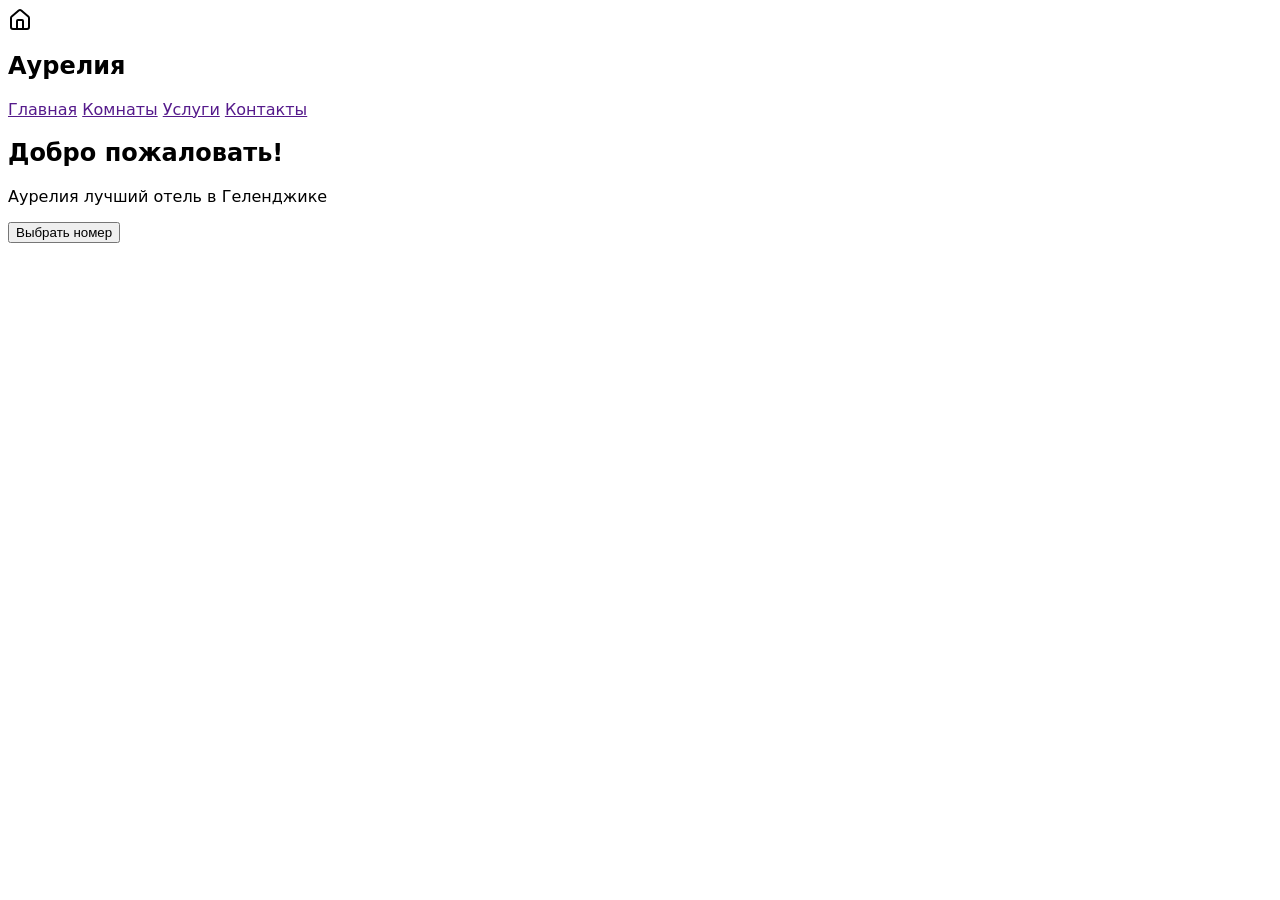
==== index.html @ bdc4d73b "Первый коммит" ====
<html>
    <head>
        <title>Аурелия</title>
        <link rel="stylesheet" href="style.css">
    </head>
    <body>
        <header>
            <div>
                <svg xmlns="http://www.w3.org/2000/svg" width="24" height="24" viewBox="0 0 24 24" fill="none" stroke="currentColor" stroke-width="2" stroke-linecap="round" stroke-linejoin="round" class="lucide lucide-house w-5 h-5 text-primary-foreground"><path d="M15 21v-8a1 1 0 0 0-1-1h-4a1 1 0 0 0-1 1v8"></path><path d="M3 10a2 2 0 0 1 .709-1.528l7-5.999a2 2 0 0 1 2.582 0l7 5.999A2 2 0 0 1 21 10v9a2 2 0 0 1-2 2H5a2 2 0 0 1-2-2z"></path></svg>
                <h2>Аурелия</h2>
            </div>
            <nav>
                <a href="">Главная</a>
                <a href="">Комнаты</a>
                <a href="">Услуги</a>
                <a href="">Контакты</a>
            </nav>
        </header>
        <main>
            <section class="cover">
                <h1>Добро пожаловать!</h1>
                <p>Аурелия лучший отель в Геленджике</p>
                <button>Выбрать номер</button>
            </section>
        </main>
        <footer>

        </footer>
    </body>
    <script src="script.js"></script>
</html>
---- style.css ----
body {
    font-family: ui-sans-serif, system-ui, sans-serif, "Apple Color Emoji", "Segoe UI Emoji", "Segoe UI Symbol", "Noto Color Emoji";
}
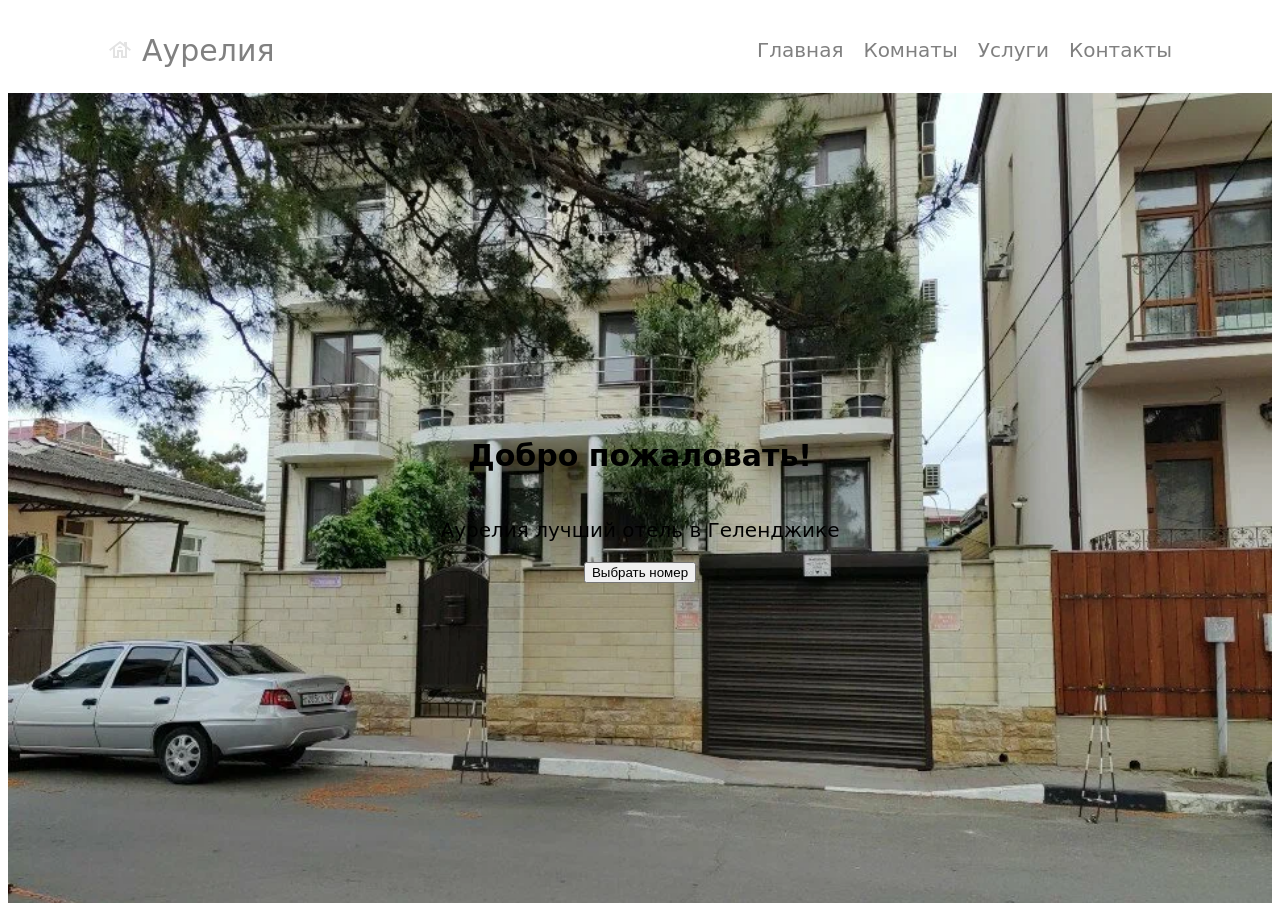
==== commit a8d4c886: "Обложка" ====
--- a/index.html
+++ b/index.html
@@ -6,7 +6,7 @@
     <body>
         <header>
             <div>
-                <svg xmlns="http://www.w3.org/2000/svg" width="24" height="24" viewBox="0 0 24 24" fill="none" stroke="currentColor" stroke-width="2" stroke-linecap="round" stroke-linejoin="round" class="lucide lucide-house w-5 h-5 text-primary-foreground"><path d="M15 21v-8a1 1 0 0 0-1-1h-4a1 1 0 0 0-1 1v8"></path><path d="M3 10a2 2 0 0 1 .709-1.528l7-5.999a2 2 0 0 1 2.582 0l7 5.999A2 2 0 0 1 21 10v9a2 2 0 0 1-2 2H5a2 2 0 0 1-2-2z"></path></svg>
+                <img src="src/home.svg" alt="">
                 <h2>Аурелия</h2>
             </div>
             <nav>
--- a/style.css
+++ b/style.css
@@ -1,3 +1,41 @@
 body {
     font-family: ui-sans-serif, system-ui, sans-serif, "Apple Color Emoji", "Segoe UI Emoji", "Segoe UI Symbol", "Noto Color Emoji";
+    font-size: 20px;
+}
+
+header, nav, header div, .cover {
+    display: flex;
+    justify-content: space-between;
+    align-items: center;
+}
+
+header {
+    background-color: white;
+    padding: 0px 100px;
+}
+
+nav {
+    gap: 1em;
+}
+
+nav a {
+    color: gray;
+    text-decoration: none;
+}
+
+header div {
+    gap: 0.5em;
+}
+
+header h2 {
+    font-weight: 300;
+    color: grey;
+}
+
+.cover {
+    justify-content: center;
+    flex-direction: column;
+    height: 90vh;
+    background: url('src/XXXL\ \(4\).webp');
+    background-size: cover;
 }
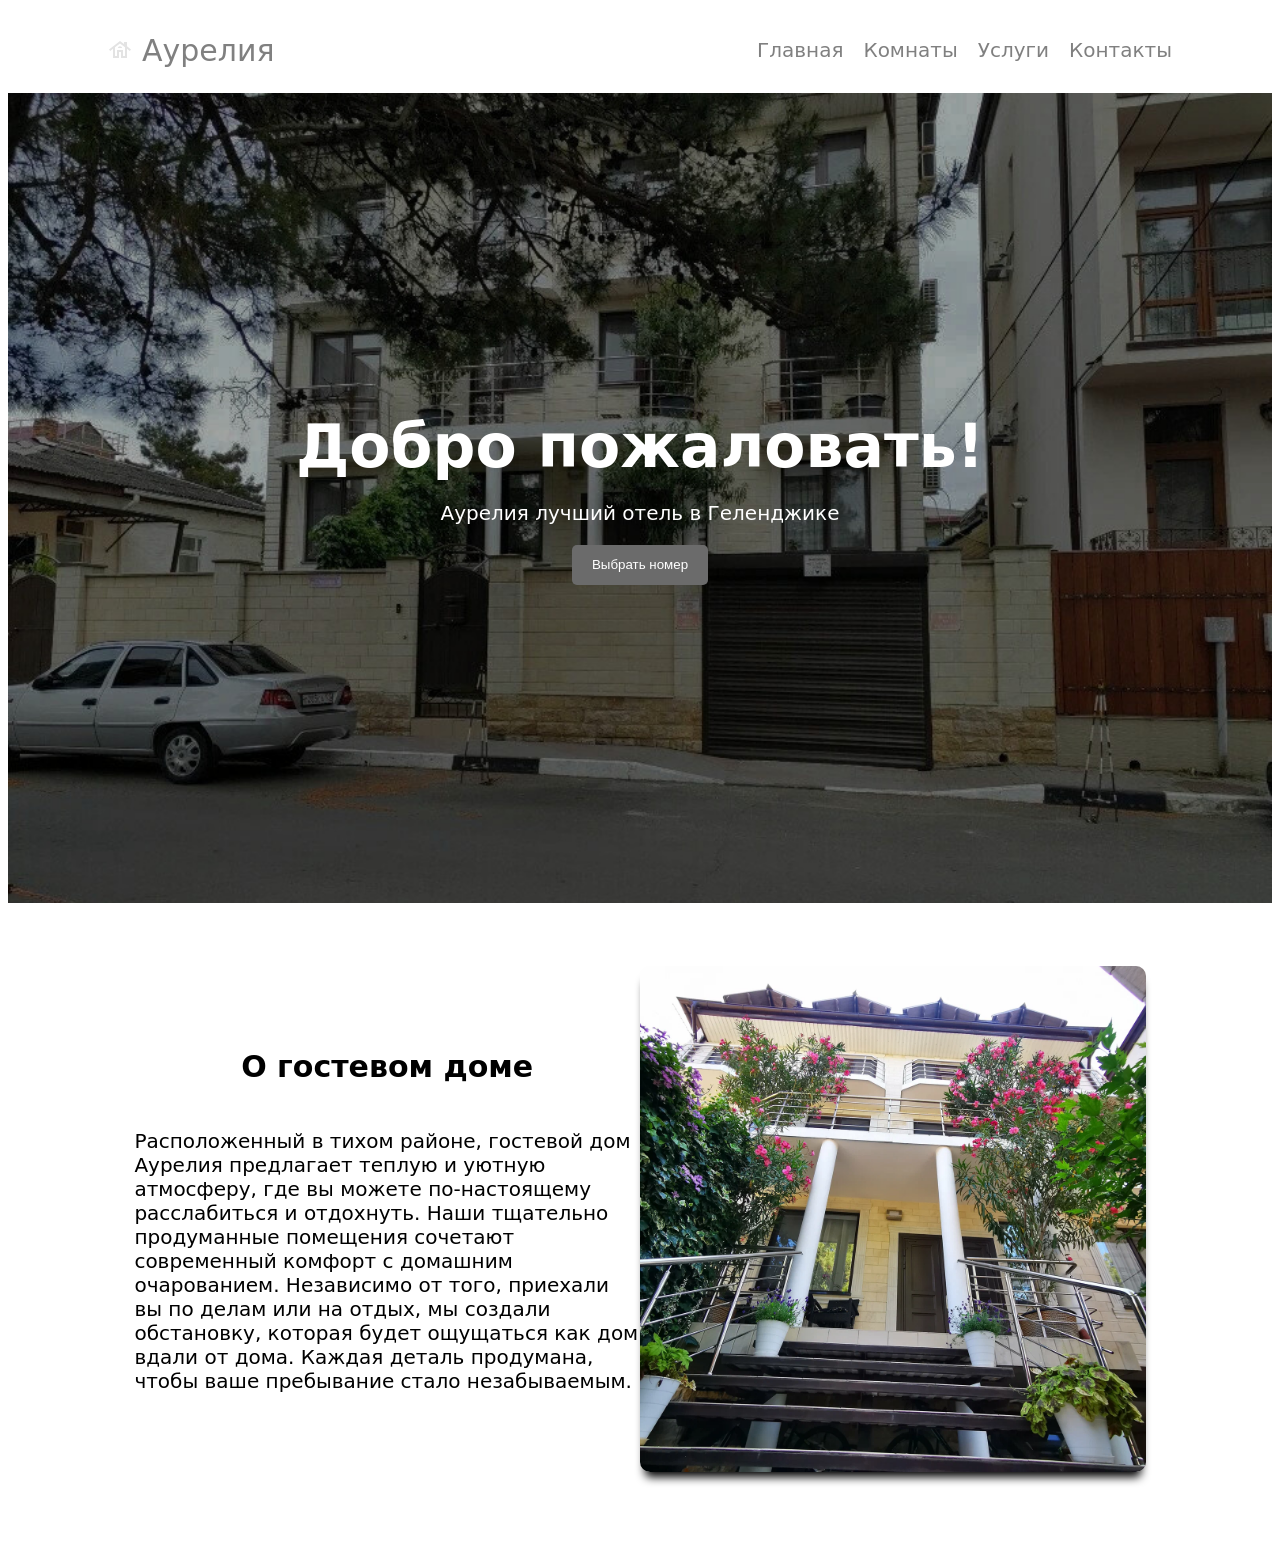
==== commit 3a7c7da8: "Добавил src и описание" ====
--- a/index.html
+++ b/index.html
@@ -4,12 +4,12 @@
         <link rel="stylesheet" href="style.css">
     </head>
     <body>
-        <header>
-            <div>
+        <header class="flex">
+            <div class="flex">
                 <img src="src/home.svg" alt="">
                 <h2>Аурелия</h2>
             </div>
-            <nav>
+            <nav class="flex">
                 <a href="">Главная</a>
                 <a href="">Комнаты</a>
                 <a href="">Услуги</a>
@@ -17,14 +17,23 @@
             </nav>
         </header>
         <main>
-            <section class="cover">
+            <section class="cover flex">
+
                 <h1>Добро пожаловать!</h1>
                 <p>Аурелия лучший отель в Геленджике</p>
                 <button>Выбрать номер</button>
             </section>
+            <section class="flex about">
+                <div class="flex">
+                    <h1>О гостевом доме</h1>
+                    <p>Расположенный в тихом районе, гостевой дом Аурелия предлагает теплую и уютную атмосферу, где вы можете по-настоящему расслабиться и отдохнуть. Наши тщательно продуманные помещения сочетают современный комфорт с домашним очарованием.
+
+Независимо от того, приехали вы по делам или на отдых, мы создали обстановку, которая будет ощущаться как дом вдали от дома. Каждая деталь продумана, чтобы ваше пребывание стало незабываемым.</p>
+                </div>
+                <img src="src/XXXL (1).webp">
+            </section>
         </main>
         <footer>
-
         </footer>
     </body>
     <script src="script.js"></script>
--- a/style.css
+++ b/style.css
@@ -3,7 +3,7 @@
     font-size: 20px;
 }
 
-header, nav, header div, .cover {
+.flex {
     display: flex;
     justify-content: space-between;
     align-items: center;
@@ -36,6 +36,45 @@
     justify-content: center;
     flex-direction: column;
     height: 90vh;
-    background: url('src/XXXL\ \(4\).webp');
+    background: url('src/logo.jpg');
     background-size: cover;
+}
+
+.cover h1 {
+    color: white;
+    font-weight: 600;
+    font-size: 3em;
+    margin: 0;
+}
+
+.cover button {
+    background-color: rgb(107, 107, 107);
+    height: 40px;
+    padding: 10px 20px;
+    color: white;
+    border: none;
+    border-radius: 5px;
+}
+
+.cover button:hover {
+    transition: all 0.5s linear;    
+    background-color: rgb(80, 80, 80);
+}
+
+.cover p {
+    color: white;
+}
+
+.about .flex {
+    flex-direction: column;
+}
+
+.about img {
+    width: 50%;
+    border-radius: 10px;
+    box-shadow: 0px 10px 10px -5px black;
+}
+
+.about {
+    padding: 5% 10%;
 }
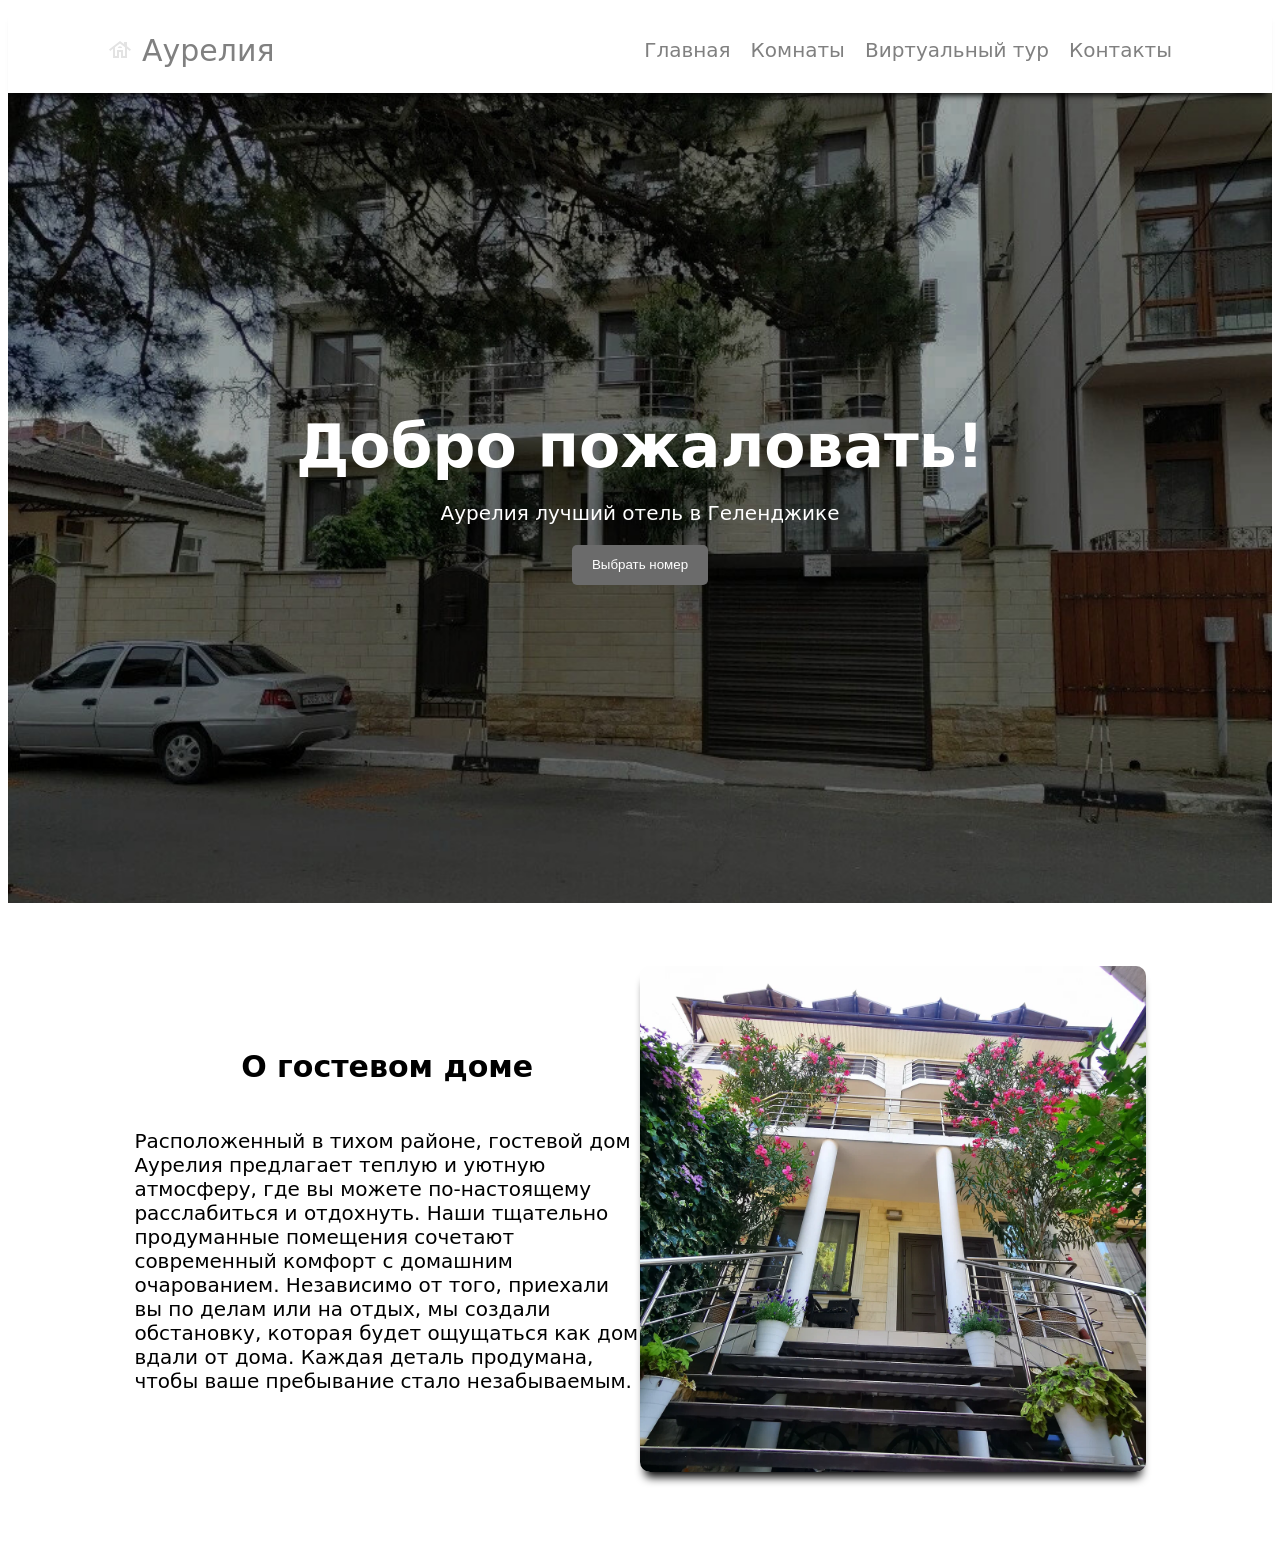
==== commit 00045a1b: "Фикс недостатков" ====
--- a/index.html
+++ b/index.html
@@ -10,10 +10,10 @@
                 <h2>Аурелия</h2>
             </div>
             <nav class="flex">
-                <a href="">Главная</a>
-                <a href="">Комнаты</a>
-                <a href="">Услуги</a>
-                <a href="">Контакты</a>
+                <a href="index.html">Главная</a>
+                <a href="rooms.html">Комнаты</a>
+                <a href="https://b2brec360.ru/3d/aurelia/">Виртуальный тур</a>
+                <a href="contacts.html">Контакты</a>
             </nav>
         </header>
         <main>
@@ -21,7 +21,7 @@
 
                 <h1>Добро пожаловать!</h1>
                 <p>Аурелия лучший отель в Геленджике</p>
-                <button>Выбрать номер</button>
+                <button onclick="window.location.href='rooms.html'">Выбрать номер</button>
             </section>
             <section class="flex about">
                 <div class="flex">
--- a/style.css
+++ b/style.css
@@ -1,6 +1,10 @@
 body {
     font-family: ui-sans-serif, system-ui, sans-serif, "Apple Color Emoji", "Segoe UI Emoji", "Segoe UI Symbol", "Noto Color Emoji";
     font-size: 20px;
+}
+
+.vertical {
+    flex-direction: column;
 }
 
 .flex {
@@ -10,8 +14,14 @@
 }
 
 header {
+    position: sticky;
+    align-self: flex-start;
+    top: 0;
     background-color: white;
     padding: 0px 100px;
+    -webkit-box-shadow: 0 8px 6px -6px black;
+     -moz-box-shadow: 0 8px 6px -6px black;
+          box-shadow: 0 8px 6px -6px black;
 }
 
 nav {
@@ -77,4 +87,45 @@
 
 .about {
     padding: 5% 10%;
+}
+
+.rooms {
+    width: 80vw;
+    flex-direction: column;
+    border-radius: 15px;
+    gap: 20px
+}
+
+.rooms article {
+    margin-top: 20px;
+    border-radius: 15px;
+    background-color: white;
+    box-shadow: 0px 5px 15px 5px rgb(58, 57, 57);
+}
+
+.karycel img {
+    border-radius: 15px 0px 0px 15px;
+    height: 60vh;
+}
+
+.info {
+    padding: 25px;
+    align-items: flex-start;
+    justify-content: flex-start;
+    background-color: white;
+}
+
+.info button {
+    background-color: rgb(107, 107, 107);
+    height: 40px;
+    padding: 10px 20px;
+    color: white;
+    border: none;
+    border-radius: 5px;
+}
+
+.book {
+    width: 100%;
+    justify-content: space-between;
+    align-items: center;
 }
